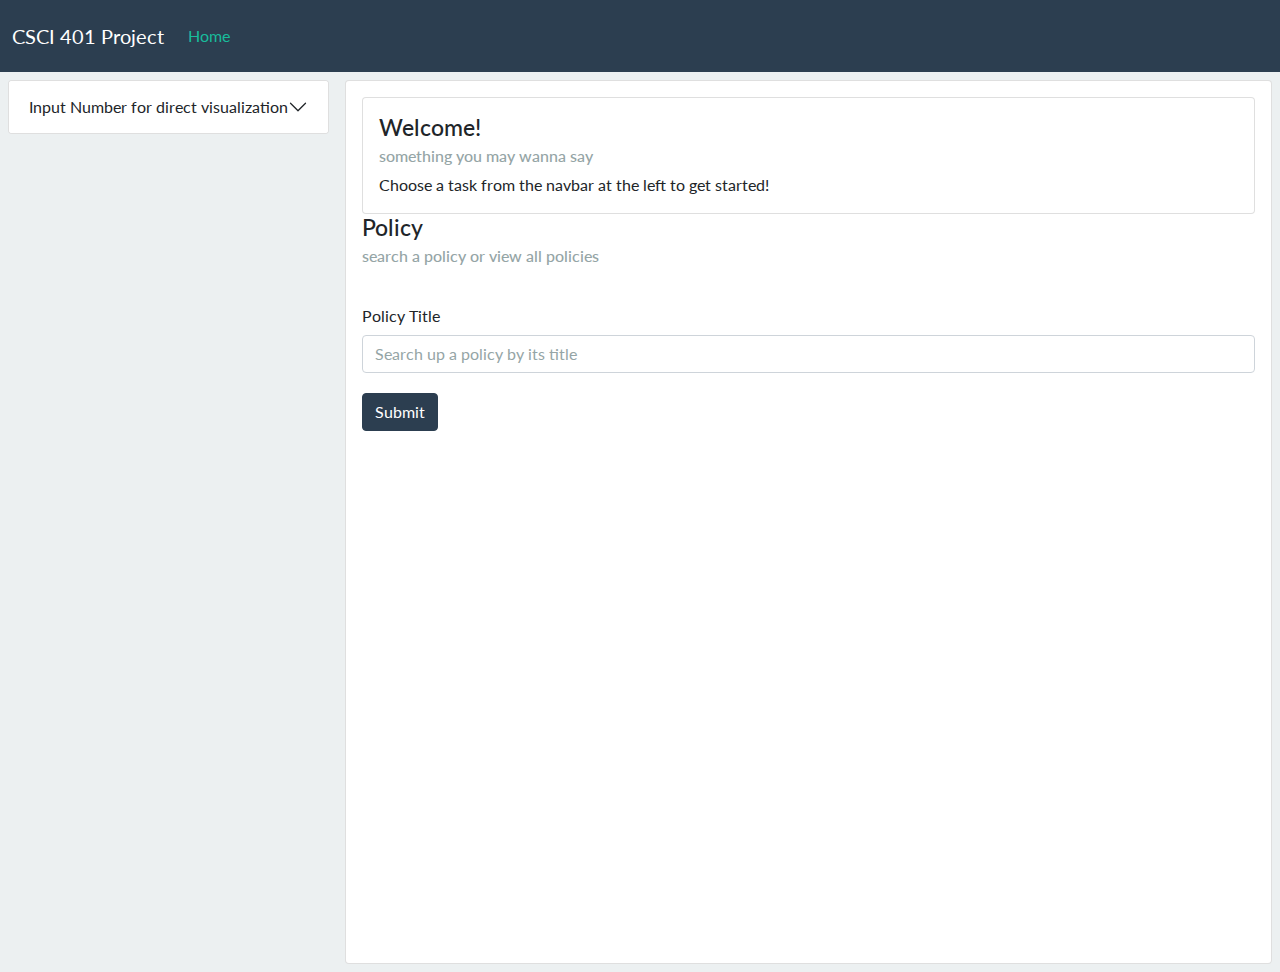
==== web/pages/index.html @ 68a2b855 "Initial commit" ====
<!doctype html>
<html lang="en">
  <head>
    <!-- Required meta tags -->
    <meta charset="utf-8">
    <meta name="viewport" content="width=device-width, initial-scale=1">
    <script src="https://cdn.jsdelivr.net/npm/bootstrap@5.0.2/dist/js/bootstrap.bundle.min.js" integrity="sha384-MrcW6ZMFYlzcLA8Nl+NtUVF0sA7MsXsP1UyJoMp4YLEuNSfAP+JcXn/tWtIaxVXM" crossorigin="anonymous"></script>
	<link rel="stylesheet" href="../css/main.css" />

    <title>demo webpage</title>
    <script type="text/javascript" src="/eel.js"></script> 
  </head>
  <body>
  
<script>
function loadcontent(a){
	document.getElementById('main').src = a;
}

</script>

  <!-- header -->
 <nav class="navbar navbar-expand-lg navbar-dark bg-primary">
  <div class="container-fluid">
    <a class="navbar-brand" href="https://inklab.usc.edu/index.html">CSCI 401 Project</a>
    <button class="navbar-toggler" type="button" data-bs-toggle="collapse" data-bs-target="#navbarColor01" aria-controls="navbarColor01" aria-expanded="false" aria-label="Toggle navigation">
      <span class="navbar-toggler-icon"></span>
    </button>

    <div class="collapse navbar-collapse" id="navbarColor01">
      <ul class="navbar-nav me-auto">
        <li class="nav-item">
          <a class="nav-link active" href="index.html">Home
            <span class="visually-hidden">(current)</span>
          </a>
        </li>
      </ul>
    </div>
  </div>
</nav>



 <div class="d-flex mb-3" style= "position: absolute; left: 0; height: 100%; width: 100%;">
 
 
  <!-- navbar at the left -->
  <aside class="p-2 bg-light">
    <div class="accordion" id="accordionExample">
  <div class="accordion-item">
    <h2 class="accordion-header" id="headingTwo">
      <button class="accordion-button collapsed" type="button" data-bs-toggle="collapse" data-bs-target="#collapseTwo" aria-expanded="false" aria-controls="collapseTwo">
       Input Number for direct visualization
      </button>
    </h2>
    <div id="collapseTwo" class="accordion-collapse collapse" aria-labelledby="headingTwo" data-bs-parent="#accordionExample">
      <div class="accordion-body">
      <div class="row nav-row">
      <button type="button" class="btn btn-light" onclick = "loadcontent('sentiment_analysis.html');"> Scope 1</button>
      </div>
      <div class="row nav-row">
      <button type="button" class="btn btn-light" onclick = "loadcontent('hate_speech.html');" style = "margin-top:5px;">Scope 2</button>
      </div>
    </div>
  </div>
  </div>
</div>
</aside>

    <!-- task at the right -->
  <div class="p-2 flex-grow-1 bg-light">
  <div class="d-flex justify-content-center" style = "height: 100%;">
  <div class="card" style = "width:100%;">
  <div class="card-body">
  <iframe class="col-lg-12 col-md-12 col-sm-12" id = "main" src="welcome.html" style = "height:100%; overflow:auto;">
 </iframe>
</div>
  </div>
  </div>
  </div>
  </div>

  </body>
  <script src="../js/main.js"></script>
  
  
</html>
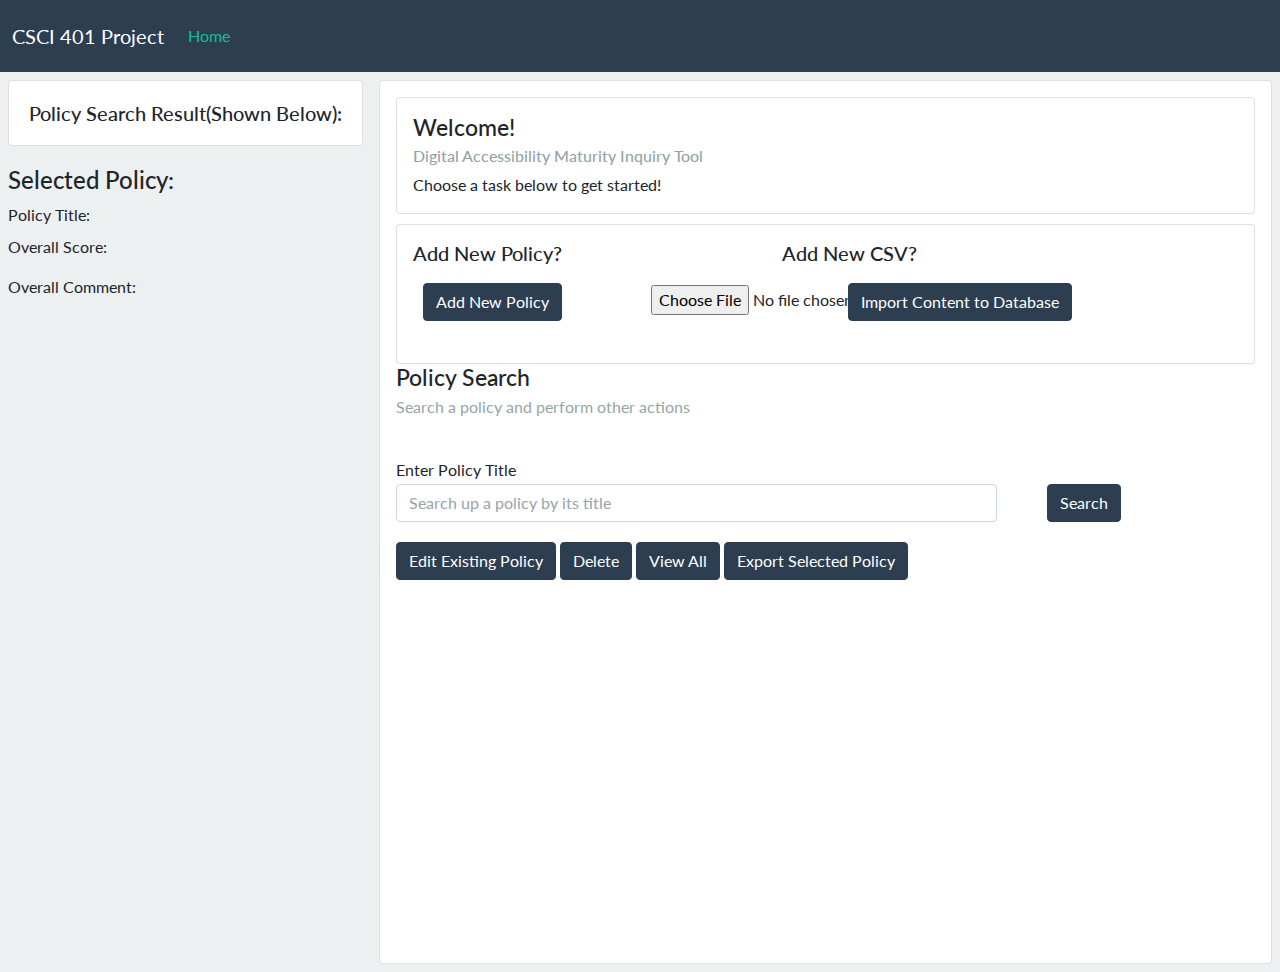
==== commit 979c4ba2: "final" ====
--- a/web/pages/index.html
+++ b/web/pages/index.html
@@ -9,6 +9,11 @@
 
     <title>demo webpage</title>
     <script type="text/javascript" src="/eel.js"></script> 
+    <style>
+      #displayn{
+        margin: 20px;
+      }
+    </style>
   </head>
   <body>
   
@@ -47,13 +52,14 @@
   <!-- navbar at the left -->
   <aside class="p-2 bg-light">
     <div class="accordion" id="accordionExample">
-  <div class="accordion-item">
-    <h2 class="accordion-header" id="headingTwo">
-      <button class="accordion-button collapsed" type="button" data-bs-toggle="collapse" data-bs-target="#collapseTwo" aria-expanded="false" aria-controls="collapseTwo">
-       Input Number for direct visualization
-      </button>
-    </h2>
-    <div id="collapseTwo" class="accordion-collapse collapse" aria-labelledby="headingTwo" data-bs-parent="#accordionExample">
+  <div class="accordion-item" >
+    <!-- <h2 class="accordion-header" id="headingTwo">  -->
+      <h5 id = "displayn">Policy Search Result(Shown Below):</h5>
+      <!-- <button class="accordion-button collapsed" type="button" data-bs-toggle="collapse" data-bs-target="#collapseTwo" aria-expanded="false" aria-controls="collapseTwo">
+        
+      </button> -->
+    <!-- </h2> -->
+    <!-- <div id="collapseTwo" class="accordion-collapse collapse" aria-labelledby="headingTwo" data-bs-parent="#accordionExample">
       <div class="accordion-body">
       <div class="row nav-row">
       <button type="button" class="btn btn-light" onclick = "loadcontent('sentiment_analysis.html');"> Scope 1</button>
@@ -62,9 +68,14 @@
       <button type="button" class="btn btn-light" onclick = "loadcontent('hate_speech.html');" style = "margin-top:5px;">Scope 2</button>
       </div>
     </div>
-  </div>
+  </div> -->
+  <div id="ntest"></div>
   </div>
 </div>
+<h4 class="card-policy" style="margin-top:20px;">Selected Policy:</h4>
+Policy Title:<h6 id="Current_Viewing_Policy_Title"></h6>
+      Overall Score: <p id="Current_Viewing_Overall_Score"></p>
+      Overall Comment: <p id="Current_Viewing_Overall_Comment"></p>
 </aside>
 
     <!-- task at the right -->
